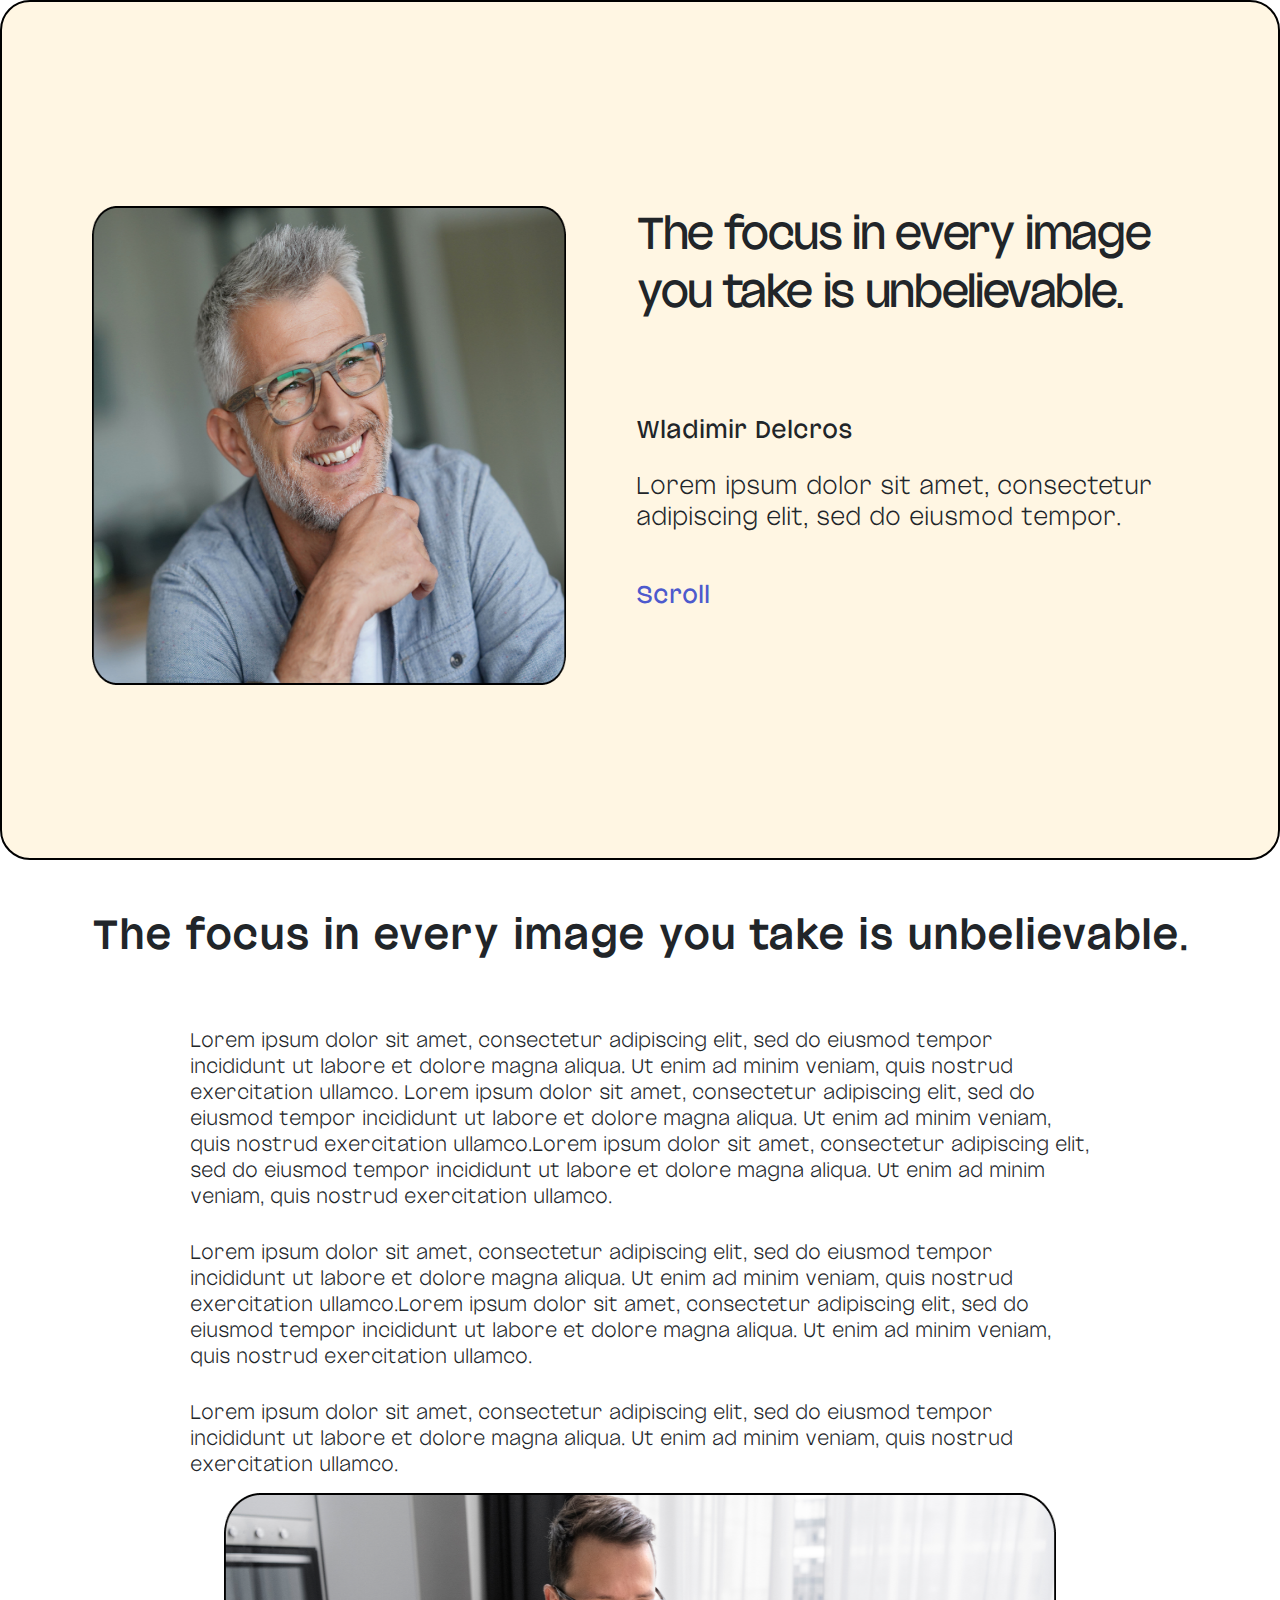
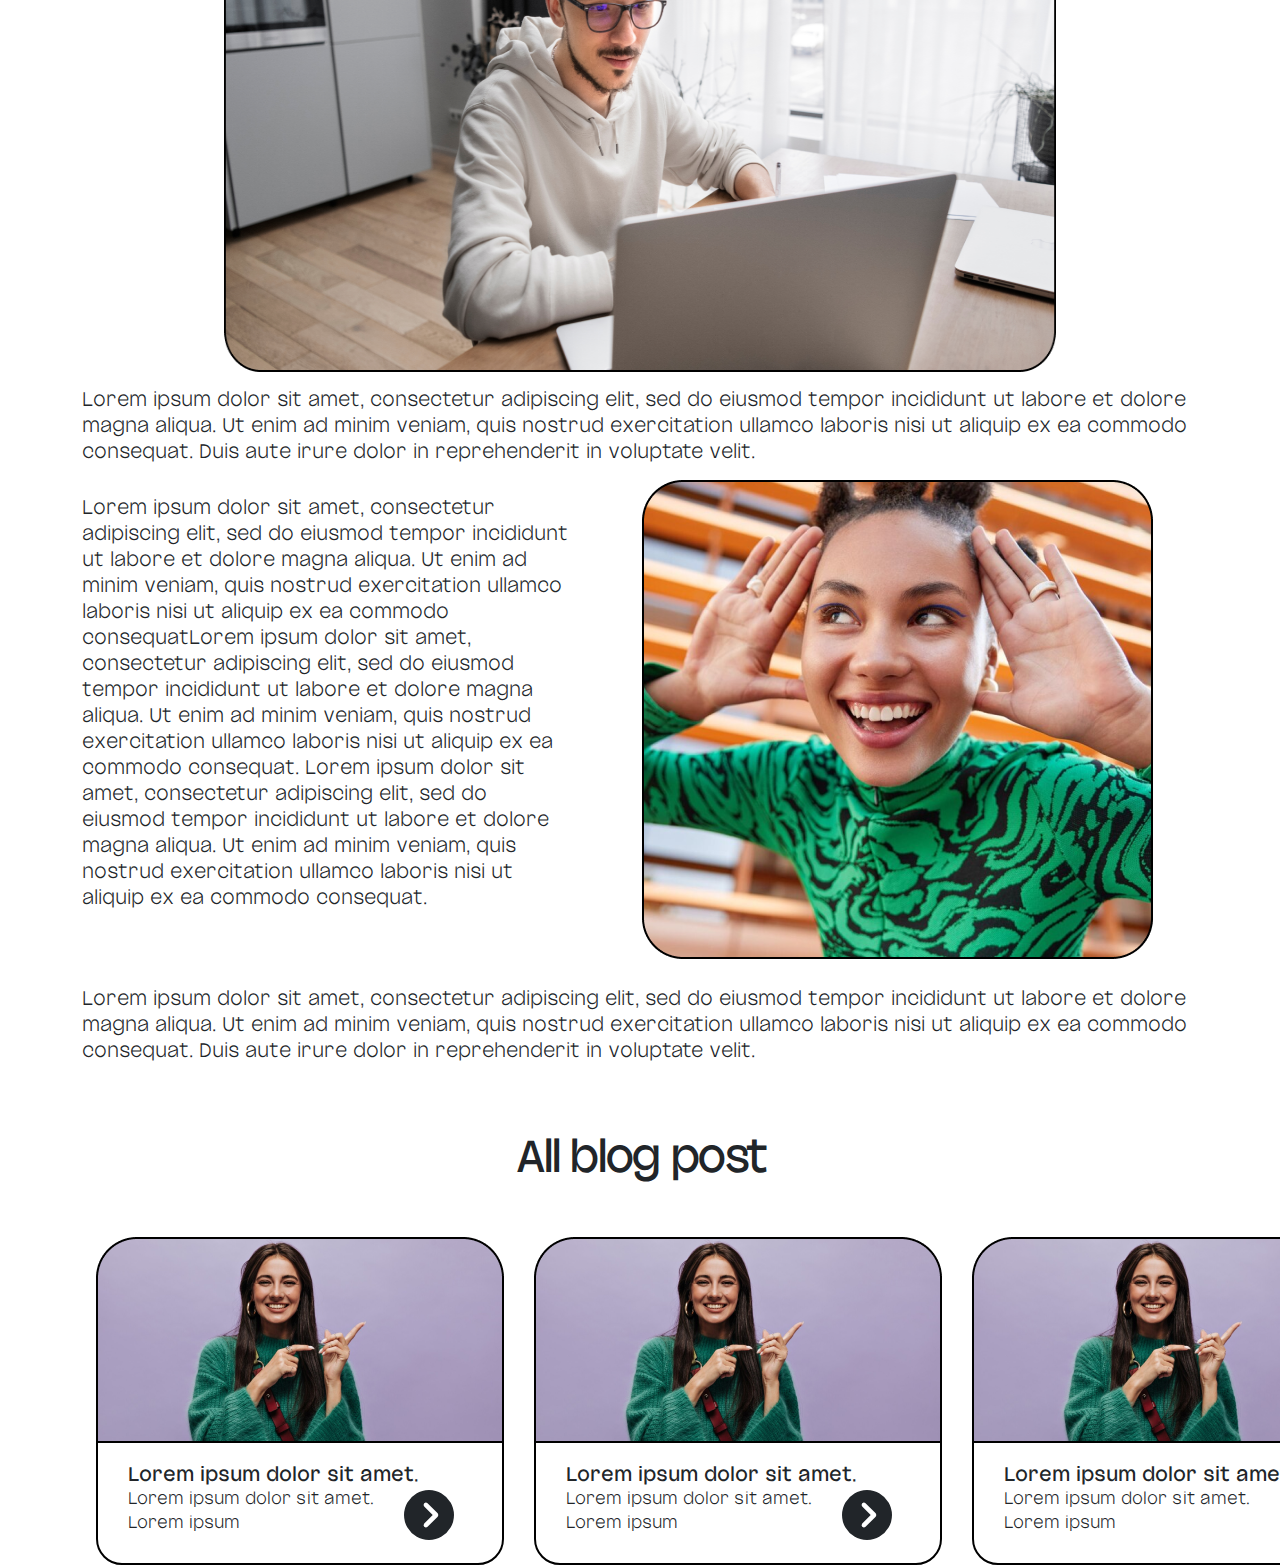
==== blog-two.html @ a29d1be3 "eight commit" ====
<!DOCTYPE html>
<html lang="en">

<head>
    <meta charset="UTF-8">
    <meta http-equiv="X-UA-Compatible"
        content="IE=edge">
    <meta name="viewport"
        content="width=device-width, initial-scale=1.0">
    <title>Document</title>
    <link href="https://cdn.jsdelivr.net/npm/bootstrap@5.2.3/dist/css/bootstrap.min.css"
        rel="stylesheet">

    <!-- font awesome link -->
    <link rel="stylesheet"
        href="./css/all.css">
    <!-- stylesheet link -->
    <link rel="stylesheet"
        href="css/blog-two.css">
        <!-- stylesheet link -->
        <link rel="stylesheet" href="css/style.css">
</head>

<body>
    <!-- focus part start here -->
    <section class="focus">
        <div class="focus-inner">
            <div class="picture">
                <img src="images/smiling-man.png"
                    alt="">
            </div>
            <div class="passage">
                <h2>
                    The focus in every image you take is unbelievable.
                </h2>
                <h3 class="h3">Wladimir Delcros</h3>
                <h3>
                    Lorem ipsum dolor sit amet, consectetur adipiscing elit, sed do eiusmod tempor.
                </h3>
                <h4>Scroll</h4>
            </div>
        </div>
    </section>
    <!-- focus part end here -->

    <!-- video part start here -->
    <section class="video">
        <div class="container">
            <div class="heading top-space">
                <h2>
                    The focus in every image you take is unbelievable.
                </h2>
            </div>

            <div class=" video-inner">

                <div class="top-p">
                    <p>
                        Lorem ipsum dolor sit amet, consectetur adipiscing elit, sed do eiusmod tempor incididunt ut
                        labore
                        et dolore magna
                        aliqua. Ut enim ad minim veniam, quis nostrud exercitation ullamco.
                        Lorem ipsum dolor sit amet, consectetur adipiscing elit, sed do eiusmod tempor incididunt ut
                        labore
                        et dolore magna
                        aliqua. Ut enim ad minim veniam, quis nostrud exercitation ullamco.Lorem ipsum dolor sit amet,
                        consectetur
                        adipiscing
                        elit, sed do eiusmod tempor incididunt ut labore et dolore magna aliqua. Ut enim ad minim
                        veniam,
                        quis nostrud
                        exercitation ullamco.
                    </p>
                    <p>
                        Lorem ipsum dolor sit amet, consectetur adipiscing elit, sed do eiusmod tempor incididunt ut
                        labore
                        et dolore magna
                        aliqua. Ut enim ad minim veniam, quis nostrud exercitation ullamco.Lorem ipsum dolor sit amet,
                        consectetur
                        adipiscing
                        elit, sed do eiusmod tempor incididunt ut labore et dolore magna aliqua. Ut enim ad minim
                        veniam,
                        quis nostrud
                        exercitation ullamco.
                    </p>
                    <p>
                        Lorem ipsum dolor sit amet, consectetur adipiscing elit, sed do eiusmod tempor incididunt ut
                        labore
                        et dolore magna
                        aliqua. Ut enim ad minim veniam, quis nostrud exercitation ullamco.
                    </p>
                </div>
                <div class="boy-laptop">
                    <img src="images/boy-laptop-two.png"
                        alt="">
                </div>
                <p>
                    Lorem ipsum dolor sit amet, consectetur adipiscing elit, sed do eiusmod tempor incididunt ut labore
                    et
                    dolore magna
                    aliqua. Ut enim ad minim veniam, quis nostrud exercitation ullamco laboris nisi ut aliquip ex ea
                    commodo
                    consequat. Duis
                    aute irure dolor in reprehenderit in voluptate velit.
                </p>
                <div class="para-girl">
                    <div class="para">
                        <p>
                            Lorem ipsum dolor sit amet, consectetur adipiscing elit, sed do eiusmod tempor incididunt ut
                            labore et dolore magna
                            aliqua. Ut enim ad minim veniam, quis nostrud exercitation ullamco laboris nisi ut aliquip
                            ex ea
                            commodo consequatLorem
                            ipsum dolor sit amet, consectetur adipiscing elit, sed do eiusmod tempor incididunt ut
                            labore et
                            dolore magna aliqua. Ut
                            enim ad minim veniam, quis nostrud exercitation ullamco laboris nisi ut aliquip ex ea
                            commodo
                            consequat. Lorem ipsum
                            dolor sit amet, consectetur adipiscing elit, sed do eiusmod tempor incididunt ut labore et
                            dolore magna aliqua. Ut enim
                            ad minim veniam, quis nostrud exercitation ullamco laboris nisi ut aliquip ex ea commodo
                            consequat.
                        </p>
                    </div>
                    <div class="girl">
                        <img src="images/girl-here-two.png"
                            alt="">
                    </div>
                </div>
                <p>
                    Lorem ipsum dolor sit amet, consectetur adipiscing elit, sed do eiusmod tempor incididunt ut labore
                    et
                    dolore magna
                    aliqua. Ut enim ad minim veniam, quis nostrud exercitation ullamco laboris nisi ut aliquip ex ea
                    commodo
                    consequat. Duis
                    aute irure dolor in reprehenderit in voluptate velit.
                </p>
            </div>
        </div>
    </section>
    <!-- video part end here -->

    <!-- blog post part start here -->
    <section class="blog-post">
        <div class=" top-space heading">
            <h2>
                All blog post
            </h2>
        </div>
        <div class=" blog-post-inner">
            <div class="container_c post-box">
                <div class="single-box">
                    <div class="image">
                        <img src="images/green-girl.png"
                            alt="">
                    </div>
                    <div class="passage">
                        <div class="pass-inner">
                            <h3>Lorem ipsum dolor sit amet.</h3>
                            <div class="h4-part">
                                <div class="h4">
                                    <h4> Lorem ipsum dolor sit amet.</h4>
                                    <h4>Lorem ipsum</h4>
                                </div>
                                <div class="right-icon">
                                    <i class="fa-solid fa-circle-chevron-right"></i>
                                </div>
                            </div>
                        </div>
                    </div>
                </div>
                <div class="single-box">
                    <div class="image">
                        <img src="images/green-girl.png"
                            alt="">
                    </div>
                    <div class="passage">
                        <div class="pass-inner">
                            <h3>Lorem ipsum dolor sit amet.</h3>
                            <div class="h4-part">
                                <div class="h4">
                                    <h4> Lorem ipsum dolor sit amet.</h4>
                                    <h4>Lorem ipsum</h4>
                                </div>
                                <div class="right-icon">
                                    <i class="fa-solid fa-circle-chevron-right"></i>
                                </div>
                            </div>
                        </div>
                    </div>
                </div>
                <div class="single-box">
                    <div class="image">
                        <img src="images/green-girl.png"
                            alt="">
                    </div>
                    <div class="passage">
                        <div class="pass-inner">
                            <h3>Lorem ipsum dolor sit amet.</h3>
                            <div class="h4-part">
                                <div class="h4">
                                    <h4> Lorem ipsum dolor sit amet.</h4>
                                    <h4>Lorem ipsum</h4>
                                </div>
                                <div class="right-icon">
                                    <i class="fa-solid fa-circle-chevron-right"></i>
                                </div>
                            </div>
                        </div>
                    </div>
                </div>
            </div>
        </div>
    </section>
    <!-- blog post part end here -->
</body>

</html>
---- css/blog-two.css ----
/* default css */
.container_c {
    width: 85%;
    margin: 0 auto;
}
@import url('https://fonts.googleapis.com/css2?family=Sassy+Frass&display=swap');


* {
    margin: 0;
    padding: 0;
    list-style-type: none;
    box-sizing: border-box;
    font-family: Outreque;
}

@font-face {
    font-family: OutrequeRegular;
    src: url('../font/OutrequeRegular.ttf');
}

@font-face {
    font-family: OutrequeMedium;
    src: url('../font/OutrequeMedium.ttf');
}

@font-face {
    font-family: OutrequeLight;
    src: url('../font/OutrequeLight.ttf');
}

@font-face {
    font-family: OutrequeBold;
    src: url(../font/OutrequeBold.ttf);
}

@font-face {
    font-family: OutrequeBlack;
    src: url(../font/OutrequeBlack.ttf);
}

h1,
h2,
h3,
h4,
h5,
h6,
p,
ul,
li {
    margin: 0;
    padding: 0;
}

.top-space {
    padding: 50px 0px;
}
/* focus part start here */
.focus{
    border: 2px solid black;
    border-radius: 30px;
    background-color: #FFF6E3;

}
.focus .focus-inner{
    display: flex;
    gap: 70px;
    margin-top: 204px;
    margin-bottom: 173px; 
}
.focus-inner .picture{
    width: 572px;
    height: 479px;
    margin-left: 90px;
}
.focus-inner .picture img{
    width: 100%;
    height: 100%;
}
.focus-inner .passage{
    margin-right: 90px;
}
.focus-inner .passage h2{
    width: 552px;
    height: 169px;
    font-family: OutrequeMedium;
    font-weight: 500;
    font-size: 48px;
    line-height: 58px;
    letter-spacing: -0.07em;
}
.focus-inner .passage .h3{
    width: 410px;
    height: 33px;
    font-family: OutrequeMedium;
    font-weight: 500;
    font-size: 26px;
    line-height: 31px;
    padding-top: 12px;
    padding-bottom: 28px;
}
.focus-inner .passage h3{
    width: 552px;
    height: 77px;
    font-family: OutrequeLight;
    font-weight: 300;
    font-size: 26px;
    line-height: 31px;
    margin-top: 28px;
}
.focus-inner .passage h4{
    width: 74px;
    height: 31px;
    font-family: OutrequeMedium;
    font-weight: 500;
    font-size: 26px;
    line-height: 31px;
    color: #4D5ACD;
    margin-top: 32px;
}
/* focus part end here */
/* video part start here */
.video{
    
}
.video .video-inner{
    
}
.video .heading h2{
    /* width: 1202px;
    height: 58px; */
    font-family: OutrequeBold;
    font-weight: 700;
    font-size: 44px;
    /* margin: 0 auto; */
    text-align: center;
}
.video .video-inner p{
    font-family: OutrequeLight;
    font-weight: 300;
    font-size: 21px;
    line-height: 26px; 
    padding: 15px 0;
}
.video-inner .top-p{
    max-width: 900px;
    margin: 0 auto;
}
.video-inner .boy-laptop{
    width: 832px;
    height: 479px;
    margin: 0 auto;
}
.video-inner .boy-laptop img{
    width: 100%;
    height: 100%;
}
.video-inner .para-girl{
    display: flex;
    gap: 70px;
}
.video-inner .para-girl .para{
    width: 490px;
    height: 491px;
}
.video-inner .para-girl .girl{
    width: 511px;
    height: 479px;
}
.video-inner .para-girl .girl img{
    width: 100%;
    height: 100%;
}

/* video part end here */
---- css/style.css ----
/* default css */
.container_c {
    width: 85%;
    margin: 0 auto;
}


@import url('https://fonts.googleapis.com/css2?family=Sassy+Frass&display=swap');
/* font family
font-family: 'Sassy Frass',
cursive; */

* {
    margin: 0;
    padding: 0;
    list-style-type: none;
    box-sizing: border-box;
    font-family: Outreque;
}

@font-face {
    font-family: OutrequeRegular;
    src: url('../font/OutrequeRegular.ttf');
}

@font-face {
    font-family: OutrequeMedium;
    src: url('../font/OutrequeMedium.ttf');
}

@font-face {
    font-family: OutrequeLight;
    src: url('../font/OutrequeLight.ttf');
}

@font-face {
    font-family: OutrequeBold;
    src: url(../font/OutrequeBold.ttf);
}

@font-face {
    font-family: OutrequeBlack;
    src: url(../font/OutrequeBlack.ttf);
}

h1,
h2,
h3,
h4,
h5,
h6,
p,
ul,
li {
    margin: 0;
    padding: 0;
}

.top-space {
    padding: 50px 0px;
}

body {}

header {
    width: 100%;
    display: flex;
    justify-content: space-around;
    background-color: #f6cf7d;
    border-radius: 50px 50px 0px 0px;
}

header .logo h3 {
    font-family: OutrequeLight;
    font-style: normal;
    font-size: 57px;
    line-height: 112px;
    font-weight: 300;
    /* letter-spacing: -0.07em; */
    color: #000000;
}

header .logo span {
    font-family: OutrequeRegular;
}

.menu {
    margin-top: 30px;
}

.menu ul li {
    padding: 16px 22px;
    display: inline-block;
}

.menu ul li a {
    font-family: OutrequeMedium;
    font-style: normal;
    font-size: 26px;
    font-weight: 500;
    line-height: 31px;
    letter-spacing: -0.02em;
    text-decoration: none;
    color: #000000;
}

.menu .how {
    font-family: OutrequeBold;
    font-style: normal;
    font-size: 26px;
    font-weight: 700;
    line-height: 31px;
    letter-spacing: -0.02em;
    color: #000000;
    padding: 10px 18px;
}

.menu .sign {
    background-color: black;
    border-radius: 100px;
    padding: 15px 36px;
    color: #FFFFFF;
}

.hero {
    display: flex;
    /* width: 80%; */
    margin: 0 auto;
    padding-top: 30px;
    background-color: #eec56e;
    border-bottom: 2px solid black;
    border-radius: 0px 0px 50px 50px;
    /* justify-content: space-around; */
}

.hero .passage {
    margin: 30px 50px;
    margin-right: 100px;

}

.hero .passage h2 {
    font-family: OutrequeMedium;
    font-style: normal;
    font-weight: 900;
    font-size: 48px;
    line-height: 57.6px;
    letter-spacing: -0.03em;
    color: #202020;
}

.hero .passage h3 {
    font-family: OutrequeLight;
    font-style: normal;
    font-weight: 900;
    font-size: 48px;
    line-height: 57.6px;
    letter-spacing: -0.04em;
    color: #202020;
    padding: 10px 0px;
}

.hero .passage h4 {
    font-family: 'OutrequeMedium';
    font-style: normal;
    font-weight: 500;
    font-size: 35px;
    line-height: 45px;
    letter-spacing: -0.07em;
    color: #202020;
    padding: 20px 0px;
}

.hero .hero-btn {
    border: none;
    margin-top: 20px;
    background-color: black;
    border-radius: 100px;
}

.hero .hero-btn h4 {
    font-family: OutrequeMedium;
    font-weight: 500;
    font-size: 26px;
    line-height: 31px;
    padding: 12px 35px;
    color: #FFFFFF;
}

.hero .picture {
    position: relative;
    width: 600px;
}

.hero .picture .frame {
    position: relative;
}

.hero .picture .frame img {
    width: 200px;
    margin-left: 140px;
    margin-top: 50px;
}

.hero .picture .huhiuhi {
    position: absolute;
    content: '';
    top: -18px;
    right: 80px;
}

.hero .picture .huhiuhi img {
    width: 430px;
}

.hero .picture .circle {
    position: relative;
    width: 160px;
    height: 160px;
    border: 2px solid black;
    border-radius: 100%;
    bottom: 100px;
    left: 20px;
}

.hero .picture .circle .black-shape {
    position: absolute;
    width: 100px;
    height: 100px;
    background-color: black;
    border-radius: 100%;
    left: 90px;
    top: 30px;
}

.hero .picture .green-shape {
    position: absolute;
    width: 200px;
    height: 110px;
    background-color: rgb(42, 110, 42);
    border-radius: 100px;
    top: 80px;
    left: 350px;
    transform: rotate(140deg);
}

.hero .picture .blue-shape {
    position: absolute;
    width: 200px;
    height: 200px;
    background-color: pink;
    border-radius: 100%;
    top: 230px;
    left: 360px;
}

/* join part start here */
.join .join-inner h2 {
    font-family: OutrequeBold;
    font-style: normal;
    font-weight: 700;
    font-size: 48px;
    line-height: 58px;
    text-align: center;
    letter-spacing: -0.07em;
    color: #000000;
    text-align: center;
}

.join .compani-name {
    display: flex;
    justify-content: space-evenly;
}

.join .compani-name .mailgun {
    width: 210px;
    height: 210px;
    background-color: pink;
    border-radius: 100%;
    margin-top: 70px;
}

.join .compani-name .salesloft {
    width: 210px;
    height: 210px;
    border: 1px solid black;
    border-radius: 100%;
    margin-top: 50px;
}

.join .compani-name .easynote {
    width: 210px;
    height: 210px;
    background-color: pink;
    border-radius: 100%;
    margin-top: 30px;
}

.join .compani-name .pandadoc {
    width: 210px;
    height: 210px;
    border: 1px solid black;
    border-radius: 100%;
    margin-top: 10px;
}

/* join part end here */
/* work part start here */
.work h2 {
    font-family: OutrequeBold;
    font-style: normal;
    font-weight: 700;
    font-size: 48px;
    line-height: 58px;
    text-align: center;
    letter-spacing: -0.07em;
    color: #000000;
}

.work-inner {
    width: 1170px;
    margin: 0 auto;
    display: flex;
    justify-content: space-evenly;
    /* gap: 60px; */
}

.work-inner .left .tryit {
    border: 1px solid black;
    border-radius: 40px;
    padding: 40px;
    background-color: rgb(251, 225, 230);

}

.work-inner .left .tryit h1 {
    font-family: OutrequeBold;
    font-weight: 700;
    font-size: 30px;
    letter-spacing: -0.02em;
    line-height: 31px;
}

.work-inner .left .tryit h4 {
    font-family: OutrequeLight;
    font-weight: 300;
    font-size: 24px;
    letter-spacing: 0.0015em;
    line-height: 24px;
}

.work-inner .left .tryit form input {
    width: 340px;
    height: 40px;
    border: 1px solid black;
    border-radius: 30px;
    margin: 20px 0px;
}

.work-inner .left .do {
    margin-top: 50px;
}

.work-inner .left .do h1 {
    font-family: OutrequeBold;
    font-size: 26px;
    font-weight: 700;
    line-height: 31px;
    letter-spacing: -0.02em;
    padding: 30px 0px;
}

.work-inner .left .do h4 {
    font-family: OutrequeLight;
    font-size: 26px;
    font-weight: 300;
    line-height: 31px;
    letter-spacing: -0.02em;
    margin-left: 20px;
}

.work-inner .left .mail {
    display: flex;
}

.work-inner .left .mail i {
    height: 100%;
    padding: 8px;
    color: rgb(232, 229, 229);
    background-color: green;
    border-radius: 50%;
}

.work-inner .left .fb {
    display: flex;
    padding: 20px 0px;
}

.work-inner .left .fb i {
    color: rgb(11, 116, 140);
    font-size: 30px;
}

.work-inner .left .x2 {
    display: flex;
    font-family: OutrequeBold;
    align-items: center;
}

.work-inner .left .x2 .x22 {
    background-color: #f6cf7d;
    font-family: OutrequeBold;
}

span.x22 {
    display: block;
    width: 30px;
    height: 30px;
    border-radius: 50%;
    text-align: center;
    line-height: 30px;
}

.work-inner .right {
    border: 1px solid black;
    border-radius: 40px;
}

.work-inner .right .green-div {
    width: 100%;
    height: 70px;
    background-color: green;
    border-radius: 39px 39px 0px 0px;
}

.work-inner .right form {
    padding: 0px 30px;

}

.work-inner .right form label {
    font-family: OutrequeBold;
    font-weight: 700;
    font-size: 18px;
    line-height: 22px;
}

.work-inner .right form h6 {
    font-family: OutrequeBold;
    font-style: normal;
    font-weight: 700;
    font-size: 14px;
    line-height: 17px;
    color: rgba(0, 0, 0, 0.55);
}

.work-inner .right form::placeholder {
    font-family: OutrequeLight;
}

.work-inner .right input {
    margin: 10px 0px;
    border: none;
}

.work-inner .right .to {
    margin-top: 20px;
    border-bottom: 2px solid rgb(147, 147, 147);
}

.work-inner .right .sub {
    border-bottom: 2px solid rgb(147, 147, 147);
    margin-bottom: 30px;
}

.work-inner .right .green-diiv {
    width: 84%;
    height: 260px;
    margin: 30px auto;
    border-radius: 20px;
    background-color: yellow;
}

/* work part end here */
/* compatiable part start here */
.compatiable {
    width: 900px;
    margin: 0 auto;
    background-color: #FFF6E3;
    border-radius: 60px;
    text-align: center;
    margin-top: 50px;
}

.compatiable .compatiable-inner h2 {
    font-family: OutrequeLight;
    font-weight: 300px;
    font-size: 36px;
    line-height: 40px;
    font-style: normal;
    letter-spacing: 0.0025em;
    padding: 26px 0px;
}

.compatiable .compatiable-inner h2 .bold {
    font-family: OutrequeBold;
    font-weight: 700px;
    font-size: 35px;
    line-height: 69px;
    letter-spacing: -0.07em;
}

.compatiable .compatiable-inner .white-logos {
    width: 85%;
    margin: 0 auto;
    border-radius: 20px;
    background-color: #4D5ACD;
    padding: 20px 0px;
    position: relative;
}

.top-logo .logos {
    display: flex;
    justify-content: space-between;
}

.top-logo .logos .expandi {
    margin-top: 20px;
}

.top-logo .logos .replay {
    margin-top: 20px;
}

.top-logo .logos .prospectin {
    margin-top: 25px;
}

.white-logos .bottom-logo {
    margin-left: 30px;
}

.white-logos .bottom-logo img {
    padding: 0px 10px;
}

.compatiable .compatiable-inner .three-round {
    display: flex;
    justify-content: center;
}

.compatiable .three-round .single-round {
    width: 100px;
    height: 100px;
    border-radius: 50%;
    margin-bottom: 30px;
    position: relative;
}

.compatiable .three-round .single-round img {
    position: absolute;
    top: 50%;
    left: 50%;
    transform: translate(-50%, -50%);
}

.compatiable .three-round .zapier-round {
    background-color: #FFE458;
}

.compatiable .three-round .sheets-round {
    background-color: #37AB73;
    margin: 0px 36px;
}

.compatiable .three-round .integ-round {
    background-color: #4D5ACD;
}

/* compatiable part end here */
/* install part start here */
.install {
    margin-bottom: 400px;
}

.install .headline {
    text-align: center;
}

.install h2 {
    font-family: OutrequeBold;
    font-weight: 700;
    font-size: 48px;
    line-height: 58px;
    letter-spacing: -0.07em;
}

.install h3 {
    font-family: OutrequeLight;
    font-weight: 300;
    font-size: 36px;
    line-height: 40px;
    letter-spacing: 0.0025em;
}

.install-inner .install-box {
    justify-content: space-evenly;
}

.install .long-sq-box {
    border-radius: 20px;
    border: 1px solid navy;
    color: white;
}

.mx-auto.inner-line {}

.install .long-sq-box .outer-line {
    width: 87%;
    height: 170px;
    border: 2px solid black;
    position: relative;
    border-radius: 20px;
    margin: 20px 0px;
    background-color: white;
    box-shadow: 10px 8px black;
}

.install .long-sq-box .inner-line {
    padding: 60px 89px;

    border-radius: 10px;
    position: absolute;
    top: 50%;
    left: 50%;
    transform: translate(-50%, -50%);
}

.install-box .long-sq-box h4 {
    font-family: OutrequeMedium;
    font-style: normal;
    font-weight: 500;
    font-size: 22px;
    line-height: 24px;
    padding: 6px 24px;
}

.install-box .long-sq-box p {
    font-family: OutrequeLight;
    font-style: normal;
    font-weight: 300;
    font-size: 18px;
    line-height: 24px;
    letter-spacing: 0.0015em;
    padding: 20px 28px;
}

.install-inner .first-box {
    background-color: #37AB73;
}

.install-inner .first-box .inner-line {
    background-color: #37AB73;
    border: 2px solid black;
}

.install-inner .second-box {
    background-color: #4D5ACD;
}

.install-inner .second-box .inner-line {
    background-color: #4D5ACD;
}
.install-inner .third-box {
    background-color: #FFE458;
}

.install-inner .third-box .inner-line {
    background-color: #FFE458;
}

.install-inner .third-box h4 {
    color: black;
}

.install-inner .third-box p {
    color: black;
}


/*ms*/
ul.uclic-box li a {
    display: flex;
    text-decoration: none;
    align-items: center;
}

ul.uclic-box li a .icon {
    margin-right: 20px;
}

/* install part end here */
/* rate part start here */
.rate .heading h2 {
    font-family: OutrequeLight;
    font-weight: 300;
    font-size: 36px;

    text-align: center;
    border: 2px solid black;
    border-radius: 30px;
    padding: 18px 28px;
}

.rate h2 strong {
    font-weight: 700;
}

.rate-inner .black-div {
    background-color: #000000;
    border-radius: 40px;
}

.rate-inner .two-side-white {
    display: flex;
    justify-content: space-between;

}

.rate-inner .black-div .two-side-white .left-white {
    width: 200px;
    height: 50px;
    background-color: white;
    border: 1px solid white;
    border-radius: 0px 20px 20px 0px;

}

.rate-inner .black-div .two-side-white .right-white {
    border-radius: 20px 0px 0px 20px;
}

.black-div h4 {
    text-align: center;
    color: white;
    font-family: OutrequeLight;
    font-weight: 300;
    font-size: 20px;

}

.rate-box {
    display: flex;
    justify-content: space-around;
    gap: 30px;
}

.rate-box .first-rate {
    background-color: white;
    border-radius: 20px;
}

.rate-box .first-rate .top-things {
    text-align: center;
    color: black;
    padding: 18px;
}

.rate-box .first-rate .top-things h3 {
    font-family: OutrequeBold;
    font-weight: 300;
    font-size: 30px;

}

.rate-box .first-rate .top-things h5 {
    font-family: OutrequeLight;
    font-weight: 300;
    font-size: 30px;

}

.rate-box .first-rate .top-things h2 {
    font-family: OutrequeBold;
    font-weight: 700;
    font-size: 30px;
    padding: 10px 0px;
}

.first-rate .bottom-things ul li a {
    text-decoration: none;
    font-family: OutrequeLight;
    font-weight: 300;
    font-size: 30px;
    color: #000000;
}

.bottom-things .start-now-btn {

    text-align: center;
}

.bottom-things .start-now-btn a {
    color: white;
    background-color: #000000;
    text-decoration: none;
    border-radius: 20px;
    padding: 8px 16px;
}

/* rate part end here */
/* clients part start here */
.clients .heading h2 {
    font-family: OutrequeBold;
    font-weight: 700;
    font-size: 48px;
    line-height: 58px;
    text-align: center;
    letter-spacing: -0.07em;
}

.clients .heading h3 {
    font-family: OutrequeLight;
    font-weight: 300;
    font-size: 36px;
    line-height: 40px;
    text-align: center;
    letter-spacing: 0.0025em;
    max-width: 60%;
    margin: 0 auto;
}

.clients-inner {
    display: flex;
    gap: 30px;
    margin-top: 30px;
}

.clients-inner .single-client {

    border: 2px solid black;

    padding: 20px 26px;

    border-radius: 30px;
}

.clients-inner .single-client .name-pic {
    display: flex;
    align-items: center;
}

.single-client .name-pic .picture {
    width: 40px;
    margin-right: 12px;
    /* align-items: center; */
}

.single-client .name-pic .picture img {
    width: 100%;

}

.single-client .name-pic .name h3 {
    font-family: OutrequeBold;
    font-weight: 700;
    font-size: 26px;
    line-height: 31px;
    letter-spacing: -0.02em;
}

.single-client .name-pic .name p {
    font-family: OutrequeMedium;
    font-weight: 500;
    font-size: 16px;
    line-height: 19px;
    letter-spacing: 0.0015em;
    color: #737373;
}

.single-client .biodata p {
    font-family: OutrequeLight;
    font-weight: 300;
    font-size: 18px;
    line-height: 24px;
    letter-spacing: 0.0015em;
    margin-top: 22px;
}

/* clients part end here */
/* better part start here  */
.better {
    display: flex;
    justify-content: space-between;
    background-color: #FFF6E3;
    border-radius: 30px;
}

.better .heading {
    margin-top: 63px;
    margin-left: 80px;
    margin-bottom: 70px;
}

.better .heading h2 {
    width: 493px;
    height: 173px;
    font-family: OutrequeLight;
    font-weight: 300;
    font-size: 48px;
    line-height: 58px;
    letter-spacing: -0.07em;
}

.better .heading span {
    font-family: OutrequeBold;
    font-weight: 700;
}

.better .heading h3 {
    width: 418px;
    height: 93px;
    margin-top: 16px;
    margin-bottom: 64px;
    font-family: OutrequeLight;
    font-weight: 300;
    font-size: 26px;
    line-height: 31px;
}

.better .heading ul li a {
    width: 300px;
    height: 68px;
    color: white;
    background-color: #000000;
    padding: 18px 32px;
    border-radius: 36px;
    font-family: OutrequeMedium;
    font-weight: 500;
    font-size: 26px;
    line-height: 31px;
    letter-spacing: -0.02em;
    text-decoration: none;
}

.better .sitting-girl {
    width: 460px;
    height: 580px;
    margin-right: 80px;
}

.better .sitting-girl img {
    width: 100%;
    height: 100%;
    /* margin-right: 80px; */
}



/* better part end here  */


/* before footer part start here */
.before-footer {
    background-color: #000000;
    border-radius: 30px;
    padding: 16px;
}

.before-footer-inner .single-part {
    color: white;
}

.before-footer-inner .uclic-part p {
    padding-right: 48px;
    color: white;
}

.before-footer-inner h4 {
    font-family: OutrequeMedium;
    font-weight: 500;
    font-size: 24px;
    line-height: 28px;
    padding: 8px 0px;
}

.before-footer-inner p {
    font-family: OutrequeLight;
    font-weight: 300;
    font-size: 22px;
    line-height: 24px;
    padding: 8px 0px;
}

.before-footer-inner .uclic-part h2 {
    color: white;
    font-family: OutrequeLight;
    font-weight: 700;
    font-size: 64px;
    line-height: 112px;
    letter-spacing: -0.07em;
    /* padding: 10px 0px; */
}

.before-footer-inner .uclic-part span {
    font-family: OutrequeLight;
    font-weight: 300;
    font-size: 64px;
    line-height: 112px;
    letter-spacing: -0.07em;
}

.before-footer-inner .uclic-part .prospectin {
    font-family: OutrequeLight;
    font-weight: 300;
    font-size: 36px;
}

.before-footer-inner .navigation ul li {
    font-family: OutrequeLight;
    font-weight: 300;
    font-size: 22px;
    line-height: 24px;
    padding: 10px 0px;
}

.before-footer-inner .navigation ul li i {
    margin-right: 6px;
}

.before-footer-inner .navigation .log-btn {
    font-family: OutrequeMedium;
    font-weight: 500;
    font-size: 21px;
    line-height: 26px;
    text-align: center;
    padding: 10px 0px;
    margin: 20px 0px;
    border-radius: 30px;
}

.before-footer-inner .navigation .log-btn a {
    color: #000000;
    text-decoration: none;
    font-family: OutrequeMedium;
    font-weight: 500;
    font-size: 21px;
    line-height: 26px;


}

.before-footer-inner .navigation .yellow {
    background-color: #FFE458;
}

.before-footer-inner .navigation .green {
    color: white;
    background-color: #37AB73;
}

.before-footer-inner .navigation .gray {
    background-color: #FFFFFF;
}

.before-footer-inner .blog p {
    font-family: OutrequeLight;
    font-weight: 300;
    font-size: 22px;
    line-height: 24px;
}

.before-footer-inner .social ul {
    display: flex;
    color: white;
    padding: 20px 0px;
}

.before-footer-inner .social ul li a {
    font-size: 28px;
    color: white;
    padding: 0px 12px;
}

.before-footer-inner .social p {
    font-family: OutrequeLight;
    font-weight: 300;
    font-size: 22px;
    line-height: 24px;
    padding: 8px 0px;
}

.before-footer-inner .social h3 {
    font-family: OutrequeBold;
    font-weight: 700;
    font-size: 26px;
    line-height: 31px;
    letter-spacing: -0.02em;
    /* padding: 0px 0px; */
    margin-top: 40px;
}

.before-footer-inner .social li {
    font-family: OutrequeLight;
    font-weight: 300;
    font-size: 22px;
    line-height: 24px;
}

.before-footer-inner .social li i {
    margin-right: 8px;
}

.before-footer footer h4 {
    color: white;
    text-align: center;
    font-family: OutrequeLight;
    font-weight: 300;
    font-size: 25px;
    line-height: 31px;
    text-decoration: underline;
    margin-top: 100px;
}

/* before footer part end here */


/* second page start here */


/* sp-one start here */
.sp-one {
    padding-top: 50px;
    padding-bottom: 100px;
    background-color: #FFF6E3;
    border-radius: 0px 0px 40px 40px;
    border-bottom: 2px solid black;
}

.sp-one-inner {
    display: flex;
}

.sp-one-inner .left {
    display: flex;
}

.sp-one-inner .left .left-dot {
    margin: 10px;
    padding: 8px 0px;
}

.sp-one-inner .left .left-dot .yellow i {
    color: #FFE458;
    border: 1px solid black;
    border-radius: 60%;
}

.sp-one-inner .left .girl-here {
    width: 540px;
    position: relative;
}

.sp-one-inner .left .girl-here .yellow {
    width: 80px;
    height: 80px;
    border-radius: 50%;
    background-color: #FFE458;
    position: absolute;
    bottom: 100px;
    left: -35px;
}

.sp-one-inner .left .girl-here .green {
    width: 140px;
    height: 80px;
    border-radius: 50px;
    background-color: #37AB73;
    position: absolute;
    bottom: -10px;
    right: -20px;
    transform: rotate(-30deg);
}

.sp-one-inner .left .girl-here img {
    width: 100%;
    /* height: 100%; */
}

.sp-one-inner .right {
    padding: 10px 28px;
    margin-left: 30px;
}

.sp-one-inner .right h2 {
    font-family: OutrequeLight;
    font-weight: 300;
    font-size: 46px;
    letter-spacing: -0.07em;
}

.sp-one-inner .right h2 span {
    font-family: OutrequeMedium;
    font-weight: 500;
    font-size: 48px;
    line-height: 58px;
    letter-spacing: -0.07em;
}

.sp-one-inner .right p {
    font-family: OutrequeLight;
    font-weight: 300;
    font-size: 26px;
    line-height: 31px;
    padding: 26px 0px;
    margin-bottom: 30px;
    ;
}

.sp-one-inner .right a {
    text-decoration: none;
    color: white;
    background-color: black;
    padding: 14px 30px;
    border-radius: 30px;
    font-family: OutrequeMedium;
    font-weight: 500;
    font-size: 26px;
    line-height: 31px;
    letter-spacing: -0.02em;
}

.sp-one-inner .right a i {
    padding-right: 10px;
}

.sp-second .heading h2 {
    font-family: OutrequeMedium;
    font-weight: 500;
    font-size: 48px;
    line-height: 58px;
    letter-spacing: -0.07em;
    text-align: center;
}

.sp-third {
    margin: 100px 0px;
}

/* blog post start here */
.blog-post .heading h2 {
    font-family: OutrequeMedium;
    font-style: normal;
    font-weight: 500;
    font-size: 48px;
    line-height: 58px;
    letter-spacing: -0.07em;
    text-align: center;
}
.blog-post-inner .post-box {
    display: flex;
    justify-content: space-around;
    gap: 30px;
}

.blog-post-inner .post-box .single-box .passage {
    border: 2px solid black;
    border-radius: 0px 0px 26px 26px;
    padding: 20px 30px;
}

.blog-post-inner .post-box .single-box .passage h3 {
    font-family: OutrequeMedium;
    font-style: normal;
    font-weight: 500;
    font-size: 21px;
    line-height: 24px;
}

.blog-post-inner .post-box .single-box .passage h4 {
    font-family: OutrequeLight;
    font-weight: 300;
    font-size: 18px;
    line-height: 24px;
    letter-spacing: 0.0015em;
    
}

.single-box .h4-part {
    display: flex;
}
.single-box .h4-part .right-icon{
    display: flex;
    align-items: center;
    justify-content: space-between;
}
.single-box .h4-part .right-icon i{
    font-size: 50px;
    margin-left: 30px;
}


/* blog post end here */
/* sp-one end here */
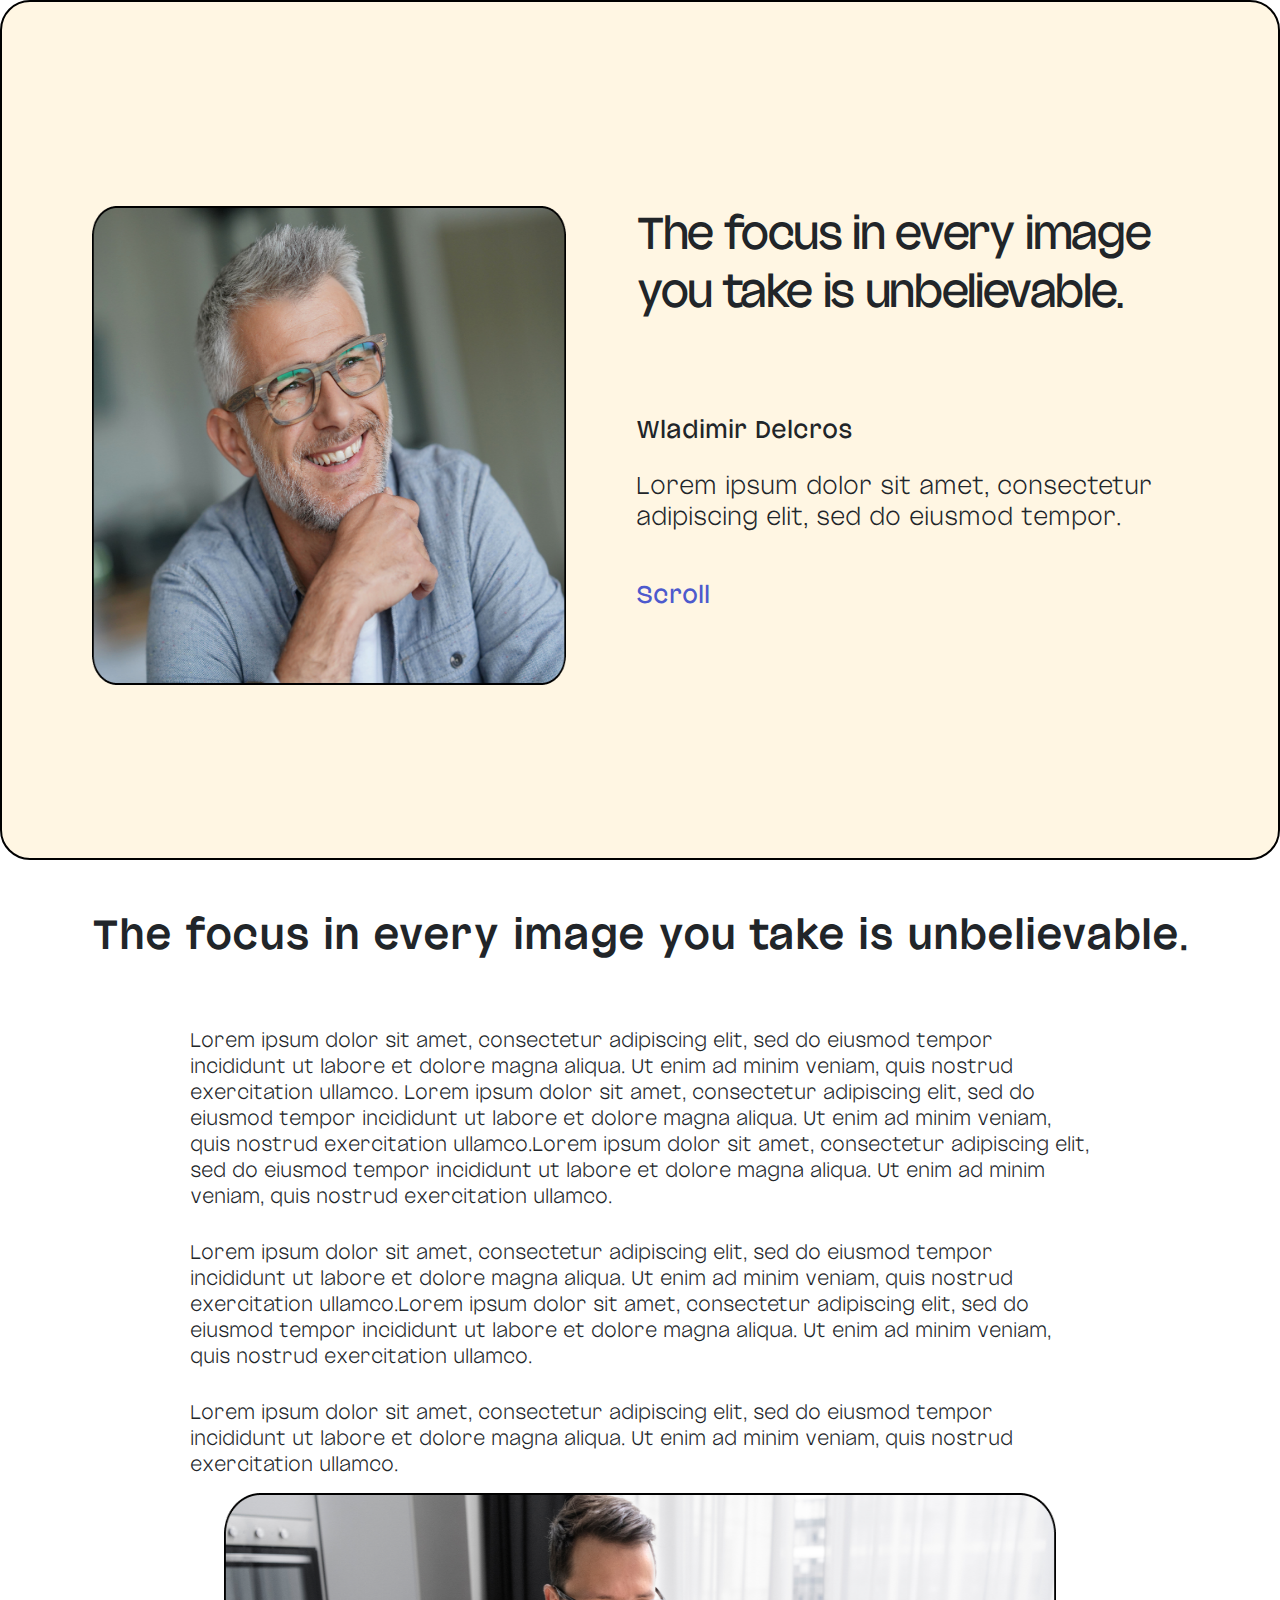
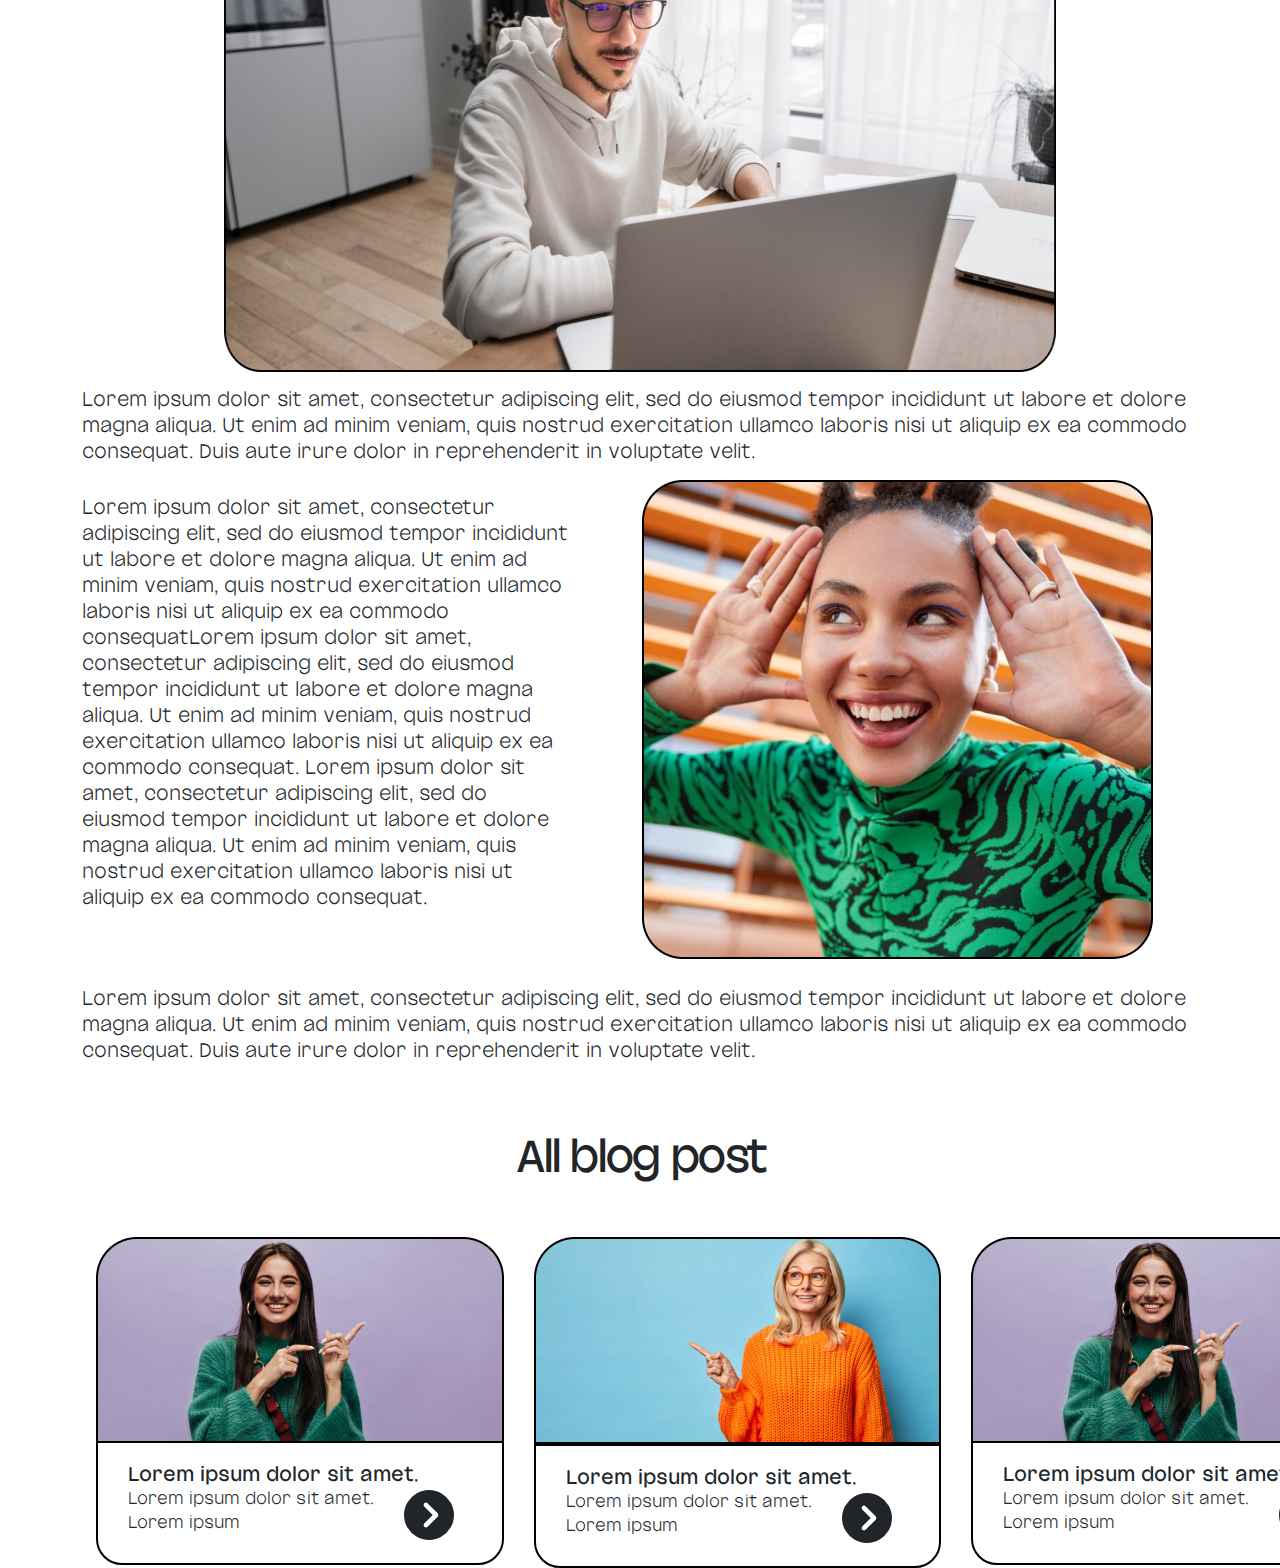
==== commit 25300734: "nine commit" ====
--- a/blog-two.html
+++ b/blog-two.html
@@ -173,7 +173,7 @@
                 </div>
                 <div class="single-box">
                     <div class="image">
-                        <img src="images/green-girl.png"
+                        <img src="images/yellow-girl.png"
                             alt="">
                     </div>
                     <div class="passage">
--- a/css/style.css
+++ b/css/style.css
@@ -59,9 +59,6 @@
 .top-space {
     padding: 50px 0px;
 }
-
-body {}
-
 header {
     width: 100%;
     display: flex;
@@ -480,8 +477,8 @@
     border-radius: 20px;
     background-color: yellow;
 }
-
 /* work part end here */
+
 /* compatiable part start here */
 .compatiable {
     width: 900px;
@@ -612,8 +609,6 @@
     border: 1px solid navy;
     color: white;
 }
-
-.mx-auto.inner-line {}
 
 .install .long-sq-box .outer-line {
     width: 87%;
@@ -796,7 +791,6 @@
 }
 
 .bottom-things .start-now-btn {
-
     text-align: center;
 }
 
@@ -837,11 +831,8 @@
 }
 
 .clients-inner .single-client {
-
     border: 2px solid black;
-
     padding: 20px 26px;
-
     border-radius: 30px;
 }
 
@@ -853,12 +844,10 @@
 .single-client .name-pic .picture {
     width: 40px;
     margin-right: 12px;
-    /* align-items: center; */
 }
 
 .single-client .name-pic .picture img {
     width: 100%;
-
 }
 
 .single-client .name-pic .name h3 {
@@ -952,11 +941,7 @@
 .better .sitting-girl img {
     width: 100%;
     height: 100%;
-    /* margin-right: 80px; */
-}
-
-
-
+}
 /* better part end here  */
 
 
@@ -1046,8 +1031,6 @@
     font-weight: 500;
     font-size: 21px;
     line-height: 26px;
-
-
 }
 
 .before-footer-inner .navigation .yellow {
